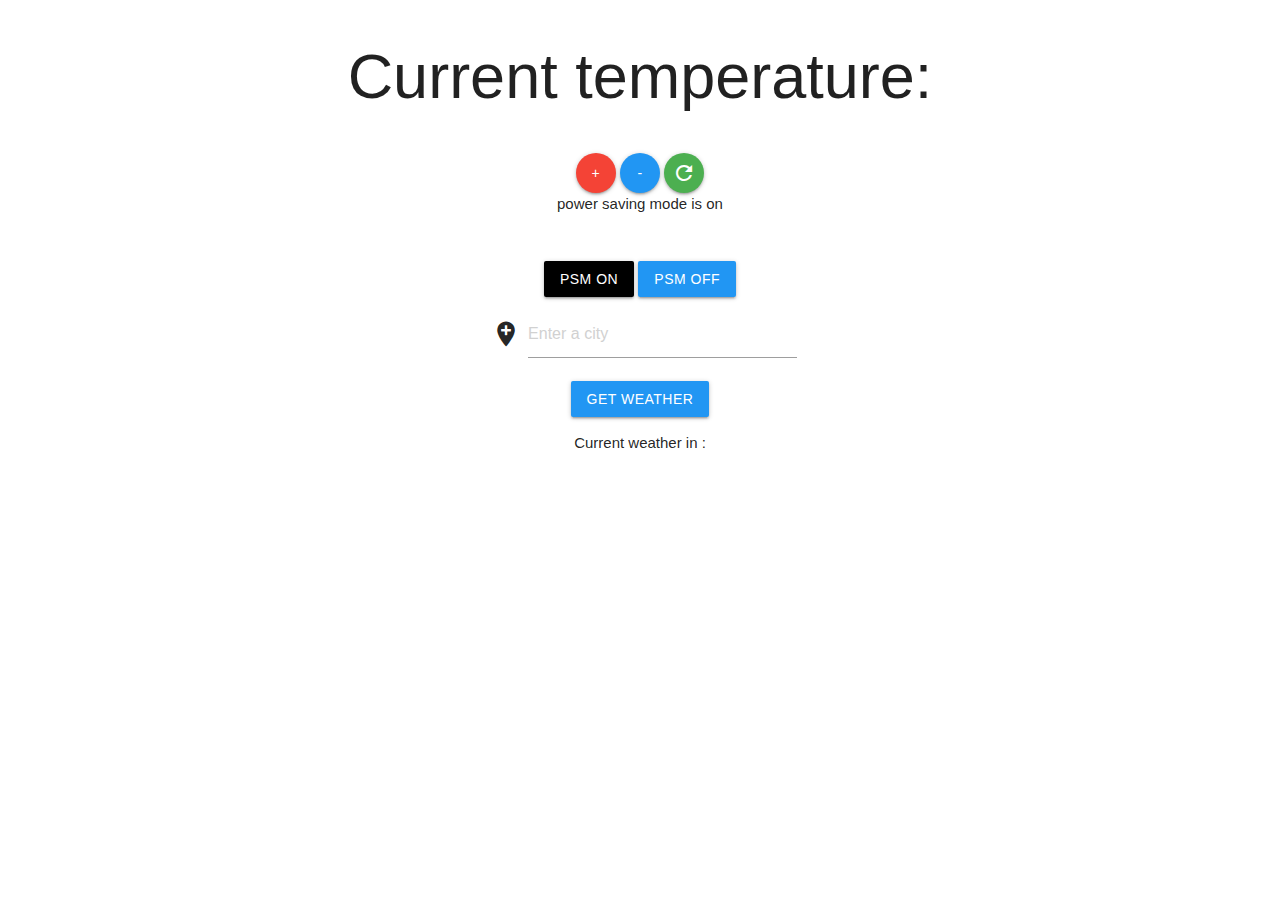
==== index.html @ 3aace771 "hosting on netlify" ====
<!DOCTYPE html>
<html>

<head>
  <meta charset="UTF-8">
  <meta name="viewport" content="width=device-width, initial-scale=1.0">

  <title>Thermostat</title>
  <script src="https://code.jquery.com/jquery-2.1.4.min.js"></script>
  <script src="src/Thermostat.js"></script>
  <script src="interface.js"></script>
  <script src="https://cdnjs.cloudflare.com/ajax/libs/materialize/1.0.0/js/materialize.min.js"></script>
  <link rel="stylesheet" href="style.css">
  <link rel="stylesheet" href="https://cdnjs.cloudflare.com/ajax/libs/materialize/1.0.0/css/materialize.min.css">
  <link href="https://fonts.googleapis.com/icon?family=Material+Icons" rel="stylesheet">
</head>

<body>
  <div class="container center-align">
    <section>
      <h1>Current temperature:</h1>
      <h1 id="temperature"></h1>
      <p>
        <button id="temperature-up" class="btn btn-floating red">+</button>
        <button id="temperature-down" class="btn btn-floating blue">-</button>
        <button id="temperature-reset" class="btn btn-floating green"> <i class="material-icons">refresh</i></button>
        <br>
        power saving mode is <span id="power-saving-status">on</span>
        <br>
        <br>
        <br>
        <button id="powersaving-on" class="btn">PSM on</button>
        <button id="powersaving-off" class="btn blue">PSM off</button>
      </p>
    </section>

    <section>
      <!-- <form id="select-city"> -->
      <div class="input-field col s6">
        <i class="material-icons prefix">add_location</i>
        <input id="current-city" type="text" placeholder="Enter a city" style="width:30%;"></input>
      </div>

      <button id="get-weather" class="btn blue">Get weather</button>
      <!-- <input type="submit"></input> -->
      <!-- </form> -->
      <p>Current weather in <span id='location'></span>: <span id="current-weather"></span></p>
    </section>
  </div>


</body>

</html>
---- style.css ----
.low-usage {
  color: green;
}

.medium-usage {
  color: black;
}

.high-usage {
  color: red;
}

.btn {
  background-color: black !important;
}
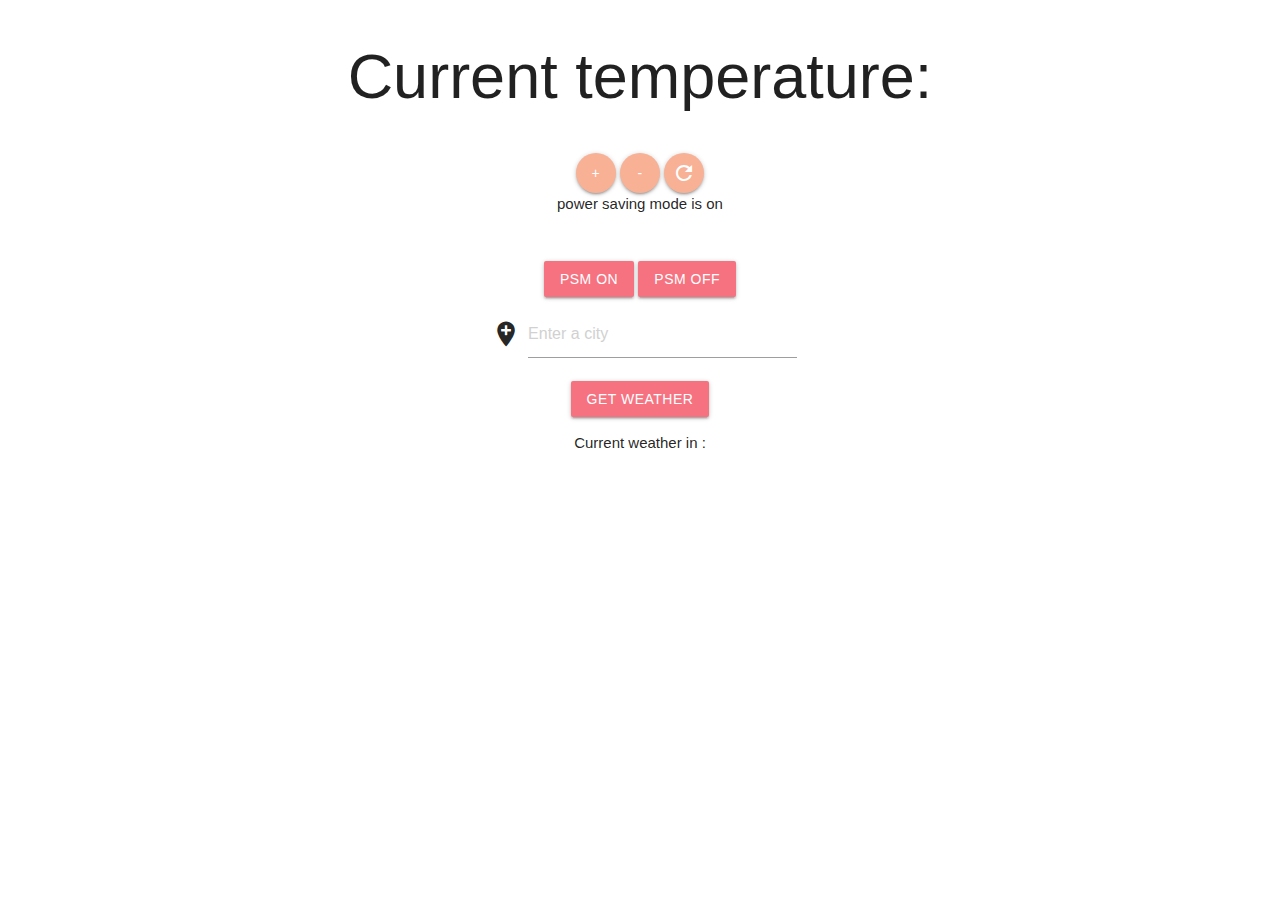
==== commit ff6bcf95: "color change" ====
--- a/index.html
+++ b/index.html
@@ -15,22 +15,23 @@
   <link href="https://fonts.googleapis.com/icon?family=Material+Icons" rel="stylesheet">
 </head>
 
-<body>
   <div class="container center-align">
     <section>
       <h1>Current temperature:</h1>
+
+
       <h1 id="temperature"></h1>
       <p>
-        <button id="temperature-up" class="btn btn-floating red">+</button>
-        <button id="temperature-down" class="btn btn-floating blue">-</button>
-        <button id="temperature-reset" class="btn btn-floating green"> <i class="material-icons">refresh</i></button>
+        <button id="temperature-up" class="btn btn-floating">+</button>
+        <button id="temperature-down" class="btn btn-floating">-</button>
+        <button id="temperature-reset" class="btn btn-floating"> <i class="material-icons">refresh</i></button>
         <br>
         power saving mode is <span id="power-saving-status">on</span>
         <br>
         <br>
         <br>
         <button id="powersaving-on" class="btn">PSM on</button>
-        <button id="powersaving-off" class="btn blue">PSM off</button>
+        <button id="powersaving-off" class="btn">PSM off</button>
       </p>
     </section>
 
@@ -41,7 +42,7 @@
         <input id="current-city" type="text" placeholder="Enter a city" style="width:30%;"></input>
       </div>
 
-      <button id="get-weather" class="btn blue">Get weather</button>
+      <button id="get-weather" class="btn">Get weather</button>
       <!-- <input type="submit"></input> -->
       <!-- </form> -->
       <p>Current weather in <span id='location'></span>: <span id="current-weather"></span></p>
--- a/style.css
+++ b/style.css
@@ -1,15 +1,21 @@
+
+
 .low-usage {
-  color: green;
+  color: #355C7D;
 }
 
 .medium-usage {
-  color: black;
+  color: #000000;
 }
 
 .high-usage {
-  color: red;
+  color: #F8B195;
 }
 
 .btn {
-  background-color: black !important;
+  background-color: #F67280 !important;
 }
+
+.btn-floating {
+  background-color: #F8B195 !important;
+}
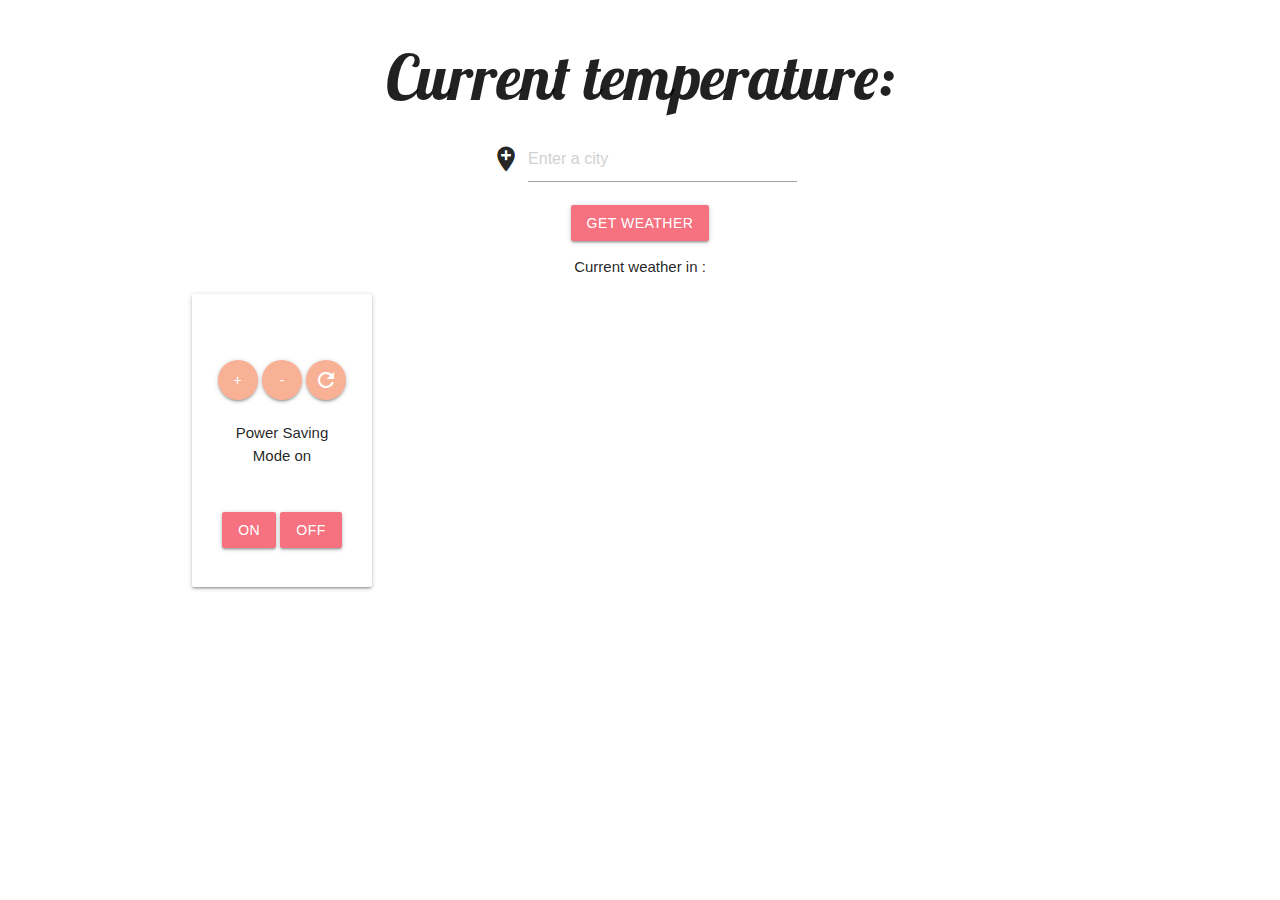
==== commit e9f8b40a: "css done" ====
--- a/index.html
+++ b/index.html
@@ -13,29 +13,15 @@
   <link rel="stylesheet" href="style.css">
   <link rel="stylesheet" href="https://cdnjs.cloudflare.com/ajax/libs/materialize/1.0.0/css/materialize.min.css">
   <link href="https://fonts.googleapis.com/icon?family=Material+Icons" rel="stylesheet">
+  <link href="https://fonts.googleapis.com/css2?family=Lobster&display=swap" rel="stylesheet">
 </head>
 
-  <div class="container center-align">
-    <section>
-      <h1>Current temperature:</h1>
-
-
-      <h1 id="temperature"></h1>
-      <p>
-        <button id="temperature-up" class="btn btn-floating">+</button>
-        <button id="temperature-down" class="btn btn-floating">-</button>
-        <button id="temperature-reset" class="btn btn-floating"> <i class="material-icons">refresh</i></button>
-        <br>
-        power saving mode is <span id="power-saving-status">on</span>
-        <br>
-        <br>
-        <br>
-        <button id="powersaving-on" class="btn">PSM on</button>
-        <button id="powersaving-off" class="btn">PSM off</button>
-      </p>
-    </section>
+<div class="container center-align">
+  <section>
+    <h1>Current temperature:</h1>
 
     <section>
+
       <!-- <form id="select-city"> -->
       <div class="input-field col s6">
         <i class="material-icons prefix">add_location</i>
@@ -47,7 +33,26 @@
       <!-- </form> -->
       <p>Current weather in <span id='location'></span>: <span id="current-weather"></span></p>
     </section>
-  </div>
+
+    <div class="card-panel hoverable">
+      <h1 id="temperature"></h1>
+      <p>
+        <button id="temperature-up" class="btn btn-floating">+</button>
+        <button id="temperature-down" class="btn btn-floating">-</button>
+        <button id="temperature-reset" class="btn btn-floating"> <i class="material-icons">refresh</i></button>
+        <br>
+        <br>
+        Power Saving Mode
+        <span id="power-saving-status">on</span>
+        <br>
+        <br>
+        <br>
+        <button id="powersaving-on" class="btn">On</button>
+        <button id="powersaving-off" class="btn">Off</button>
+    </div>
+  </section>
+
+</div>
 
 
 </body>
--- a/style.css
+++ b/style.css
@@ -1,4 +1,7 @@
 
+body {
+  background: url('https://i.imgur.com/gzIWLqC.jpg?1')
+}
 
 .low-usage {
   color: #355C7D;
@@ -19,3 +22,12 @@
 .btn-floating {
   background-color: #F8B195 !important;
 }
+
+.card-panel {
+  width: 180px;
+  background-color: white;
+}
+
+h1 {
+  font-family: 'Lobster', cursive;
+}
